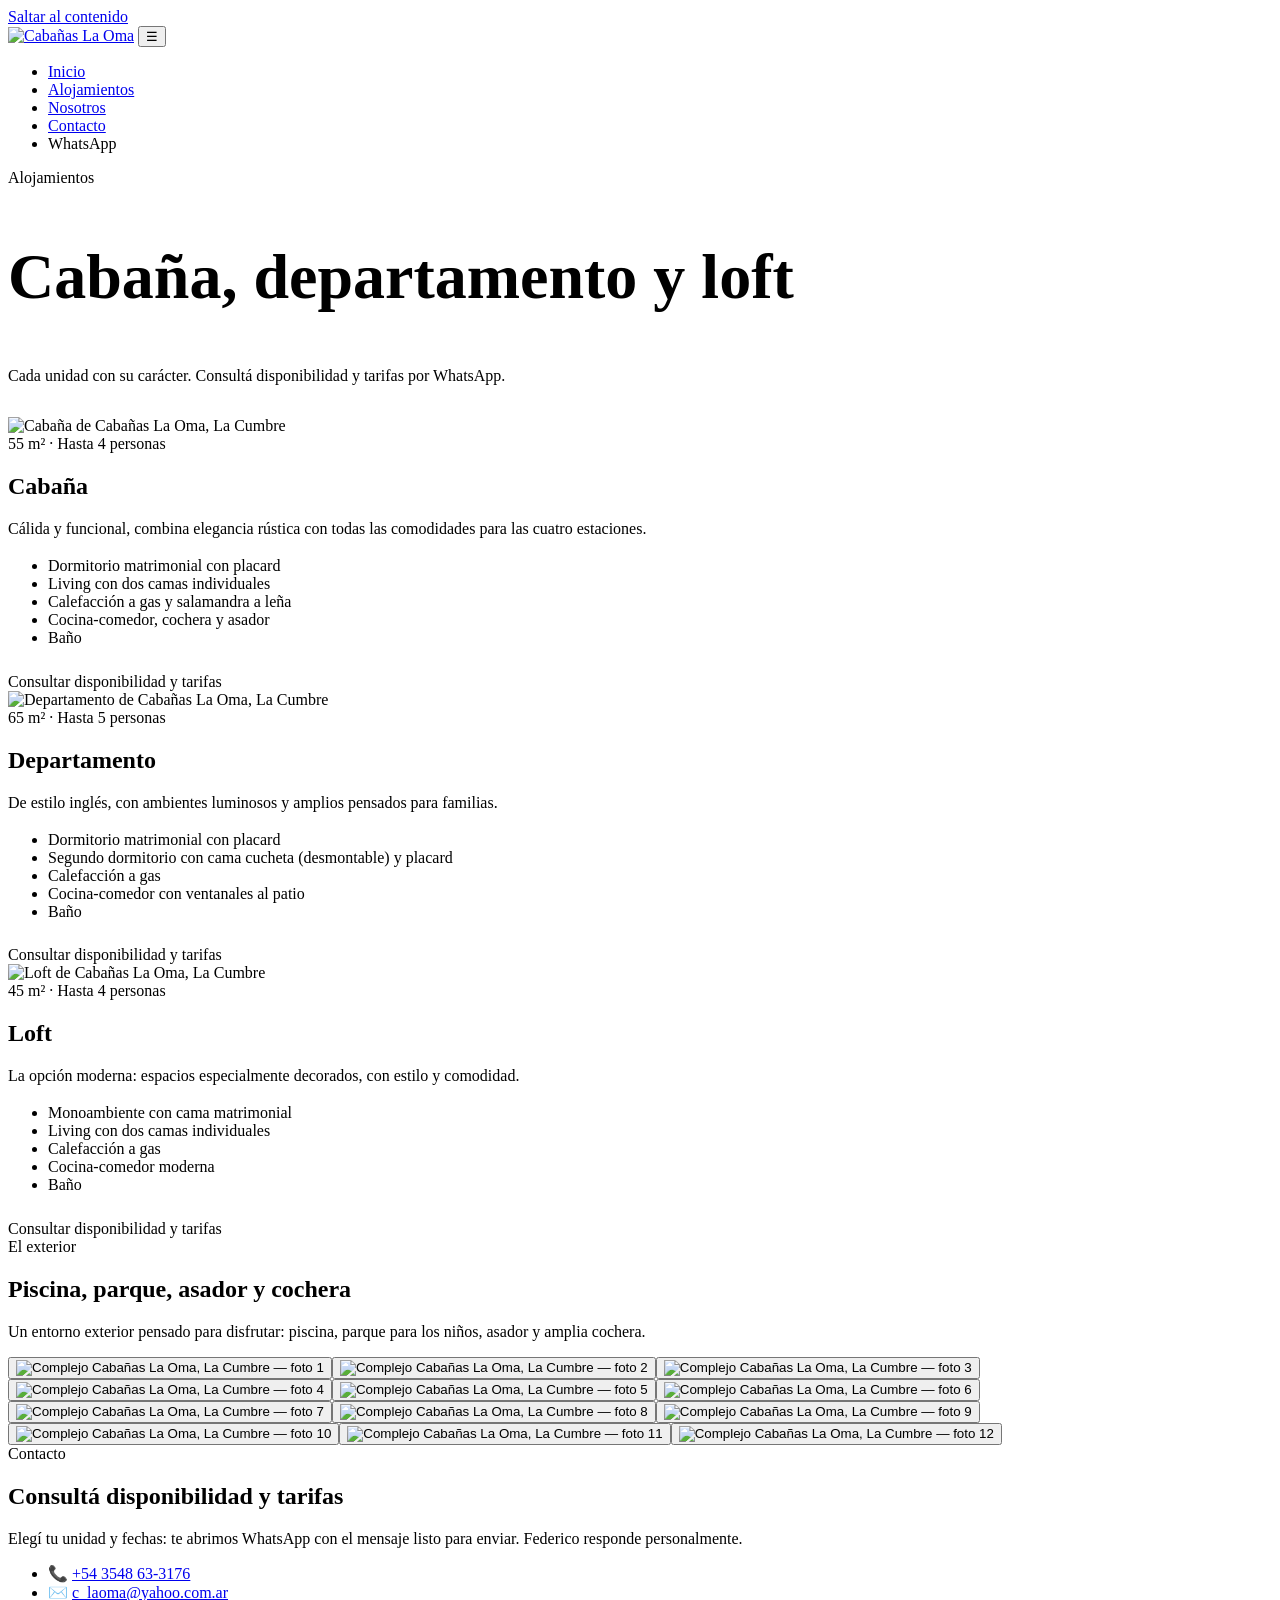
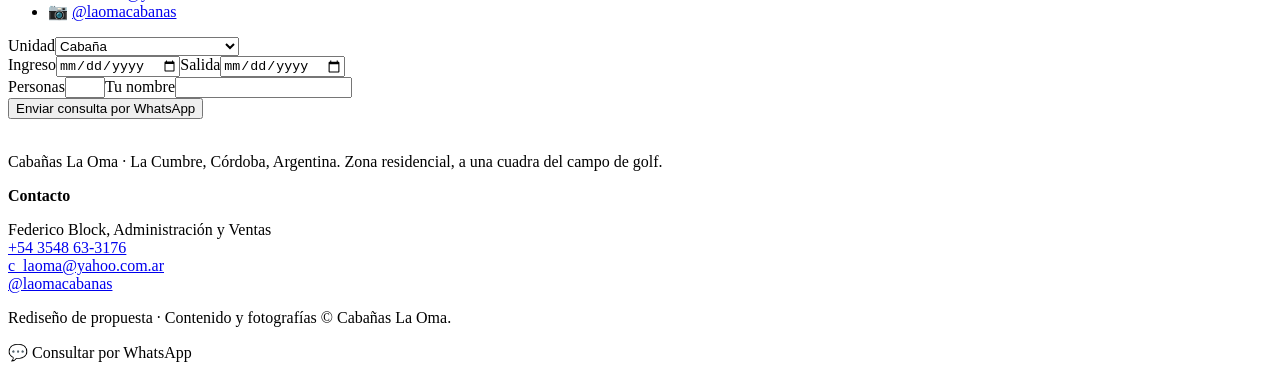
==== unidades.html @ 6ea824a0 "Add files via upload" ====
<!doctype html><html lang="es-AR"><head><meta charset="utf-8"><meta name="viewport" content="width=device-width,initial-scale=1">
<title>Alojamientos en La Cumbre: Cabaña, Departamento y Loft | La Oma</title><meta name="description" content="Conocé la cabaña (4 pers.), el departamento (5 pers.) y el loft (4 pers.) de Cabañas La Oma en La Cumbre, Córdoba."><link rel="canonical" href="https://www.xn--cabaaslaoma-4db.com/unidades.html">
<meta property="og:type" content="website"><meta property="og:title" content="Alojamientos en La Cumbre: Cabaña, Departamento y Loft | La Oma"><meta property="og:description" content="Conocé la cabaña (4 pers.), el departamento (5 pers.) y el loft (4 pers.) de Cabañas La Oma en La Cumbre, Córdoba."><meta property="og:image" content="https://www.xn--cabaaslaoma-4db.com/images/img_4.jpg"><meta property="og:locale" content="es_AR">
<meta name="theme-color" content="#2f4a3a"><link rel="preconnect" href="https://fonts.googleapis.com"><link rel="preconnect" href="https://fonts.gstatic.com" crossorigin>
<link href="https://fonts.googleapis.com/css2?family=Cormorant+Garamond:wght@500;600&family=Jost:wght@400;500&display=swap" rel="stylesheet">
<link rel="stylesheet" href="css/style.css"><script type="application/ld+json">{"@context":"https://schema.org","@type":"LodgingBusiness","name":"Cabañas La Oma","description":"Cabaña, departamento y loft con piscina, parque y desayuno en La Cumbre, Sierras de Córdoba.","url":"https://www.xn--cabaaslaoma-4db.com/","image":"https://www.xn--cabaaslaoma-4db.com/images/img_4.jpg","telephone":"+543548633176","email":"c_laoma@yahoo.com.ar","address":{"@type":"PostalAddress","addressLocality":"La Cumbre","addressRegion":"Córdoba","addressCountry":"AR"},"geo":{"@type":"GeoCoordinates","latitude":-30.986191,"longitude":-64.487271},"sameAs":["https://www.instagram.com/laomacabanas/"],"amenityFeature":[{"@type":"LocationFeatureSpecification","name":"Piscina","value":true},{"@type":"LocationFeatureSpecification","name":"Desayuno","value":true},{"@type":"LocationFeatureSpecification","name":"Cochera","value":true}]}</script></head><body>
<a class="skip" href="#main">Saltar al contenido</a>
<header><div class="wrap nav"><a class="logo" href="index.html" aria-label="Cabañas La Oma, inicio"><img src="https://www.xn--cabaaslaoma-4db.com/images/img_15.png" alt="Cabañas La Oma" width="120" height="46"></a>
<button class="burger" aria-label="Abrir menú" aria-expanded="false">☰</button>
<ul class="menu"><li><a href="index.html">Inicio</a></li><li><a href="unidades.html" aria-current=page>Alojamientos</a></li><li><a href="nosotros.html">Nosotros</a></li><li><a href="index.html#contacto">Contacto</a></li><li><a class="btn wa" data-unit="general">WhatsApp</a></li></ul></div></header>
<main id="main"><section class="sec" style="padding-bottom:1rem"><div class="wrap center"><span class="eyebrow">Alojamientos</span><h1 style="font-size:clamp(2.4rem,7vw,4rem)">Cabaña, departamento y loft</h1><p class="lead">Cada unidad con su carácter. Consultá disponibilidad y tarifas por WhatsApp.</p></div></section>
<div class="wrap"><section class="unit" id="cabaña"><div class="grid2"><div class="photo rv"><img src="https://www.xn--cabaaslaoma-4db.com/images/img_26.png" alt="Cabaña de Cabañas La Oma, La Cumbre" loading="lazy"></div><div class="rv"><span class="eyebrow">55 m² · Hasta 4 personas</span><h2>Cabaña</h2><p class="lead">Cálida y funcional, combina elegancia rústica con todas las comodidades para las cuatro estaciones.</p><ul class="feat" style="margin:1.2rem 0 1.6rem"><li>Dormitorio matrimonial con placard</li><li>Living con dos camas individuales</li><li>Calefacción a gas y salamandra a leña</li><li>Cocina-comedor, cochera y asador</li><li>Baño</li></ul><a class="btn wa" data-unit="la Cabaña">Consultar disponibilidad y tarifas</a></div></div></section><section class="unit" id="departamento"><div class="grid2"><div class="photo rv"><img src="https://www.xn--cabaaslaoma-4db.com/images/img_30.png" alt="Departamento de Cabañas La Oma, La Cumbre" loading="lazy"></div><div class="rv"><span class="eyebrow">65 m² · Hasta 5 personas</span><h2>Departamento</h2><p class="lead">De estilo inglés, con ambientes luminosos y amplios pensados para familias.</p><ul class="feat" style="margin:1.2rem 0 1.6rem"><li>Dormitorio matrimonial con placard</li><li>Segundo dormitorio con cama cucheta (desmontable) y placard</li><li>Calefacción a gas</li><li>Cocina-comedor con ventanales al patio</li><li>Baño</li></ul><a class="btn wa" data-unit="el Departamento">Consultar disponibilidad y tarifas</a></div></div></section><section class="unit" id="loft"><div class="grid2"><div class="photo rv"><img src="https://www.xn--cabaaslaoma-4db.com/images/img_34.png" alt="Loft de Cabañas La Oma, La Cumbre" loading="lazy"></div><div class="rv"><span class="eyebrow">45 m² · Hasta 4 personas</span><h2>Loft</h2><p class="lead">La opción moderna: espacios especialmente decorados, con estilo y comodidad.</p><ul class="feat" style="margin:1.2rem 0 1.6rem"><li>Monoambiente con cama matrimonial</li><li>Living con dos camas individuales</li><li>Calefacción a gas</li><li>Cocina-comedor moderna</li><li>Baño</li></ul><a class="btn wa" data-unit="el Loft">Consultar disponibilidad y tarifas</a></div></div></section></div>
<section class="sec alt"><div class="wrap"><div class="center rv"><span class="eyebrow">El exterior</span><h2>Piscina, parque, asador y cochera</h2><p class="lead">Un entorno exterior pensado para disfrutar: piscina, parque para los niños, asador y amplia cochera.</p></div><div class="gal"><button aria-label="Ampliar foto 1"><img src="https://www.xn--cabaaslaoma-4db.com/images/img_4.jpg" alt="Complejo Cabañas La Oma, La Cumbre — foto 1" loading="lazy" decoding="async"></button><button aria-label="Ampliar foto 2"><img src="https://www.xn--cabaaslaoma-4db.com/images/img_5.jpg" alt="Complejo Cabañas La Oma, La Cumbre — foto 2" loading="lazy" decoding="async"></button><button aria-label="Ampliar foto 3"><img src="https://www.xn--cabaaslaoma-4db.com/images/img_6.jpg" alt="Complejo Cabañas La Oma, La Cumbre — foto 3" loading="lazy" decoding="async"></button><button aria-label="Ampliar foto 4"><img src="https://www.xn--cabaaslaoma-4db.com/images/img_7.png" alt="Complejo Cabañas La Oma, La Cumbre — foto 4" loading="lazy" decoding="async"></button><button aria-label="Ampliar foto 5"><img src="https://www.xn--cabaaslaoma-4db.com/images/img_8.jpg" alt="Complejo Cabañas La Oma, La Cumbre — foto 5" loading="lazy" decoding="async"></button><button aria-label="Ampliar foto 6"><img src="https://www.xn--cabaaslaoma-4db.com/images/img_27.png" alt="Complejo Cabañas La Oma, La Cumbre — foto 6" loading="lazy" decoding="async"></button><button aria-label="Ampliar foto 7"><img src="https://www.xn--cabaaslaoma-4db.com/images/img_29.png" alt="Complejo Cabañas La Oma, La Cumbre — foto 7" loading="lazy" decoding="async"></button><button aria-label="Ampliar foto 8"><img src="https://www.xn--cabaaslaoma-4db.com/images/img_41.png" alt="Complejo Cabañas La Oma, La Cumbre — foto 8" loading="lazy" decoding="async"></button><button aria-label="Ampliar foto 9"><img src="https://www.xn--cabaaslaoma-4db.com/images/img_42.png" alt="Complejo Cabañas La Oma, La Cumbre — foto 9" loading="lazy" decoding="async"></button><button aria-label="Ampliar foto 10"><img src="https://www.xn--cabaaslaoma-4db.com/images/img_43.png" alt="Complejo Cabañas La Oma, La Cumbre — foto 10" loading="lazy" decoding="async"></button><button aria-label="Ampliar foto 11"><img src="https://www.xn--cabaaslaoma-4db.com/images/img_44.png" alt="Complejo Cabañas La Oma, La Cumbre — foto 11" loading="lazy" decoding="async"></button><button aria-label="Ampliar foto 12"><img src="https://www.xn--cabaaslaoma-4db.com/images/img_45.png" alt="Complejo Cabañas La Oma, La Cumbre — foto 12" loading="lazy" decoding="async"></button></div></div></section><section class="sec alt" id="contacto"><div class="wrap grid2"><div class="rv"><span class="eyebrow">Contacto</span><h2>Consultá disponibilidad y tarifas</h2><p class="lead">Elegí tu unidad y fechas: te abrimos WhatsApp con el mensaje listo para enviar. Federico responde personalmente.</p>
<ul class="info"><li>📞 <a href="tel:+543548633176">+54 3548 63-3176</a></li><li>✉️ <a href="mailto:c_laoma@yahoo.com.ar">c_laoma@yahoo.com.ar</a></li><li>📷 <a href="https://www.instagram.com/laomacabanas/" rel="noopener">@laomacabanas</a></li></ul></div>
<form id="consulta" class="rv"><label>Unidad<select name="unidad"><option>Cabaña</option><option>Departamento</option><option>Loft</option><option>cualquier unidad disponible</option></select></label>
<div class="two"><label>Ingreso<input type="date" name="desde"></label><label>Salida<input type="date" name="hasta"></label></div>
<div class="two"><label>Personas<input type="number" name="personas" min="1" max="5" inputmode="numeric"></label><label>Tu nombre<input name="nombre" autocomplete="name"></label></div>
<button class="btn wa" type="submit" style="justify-content:center">Enviar consulta por WhatsApp</button></form></div></section></main>
<footer><div class="wrap"><div><img src="https://www.xn--cabaaslaoma-4db.com/images/img_15.png" alt="Cabañas La Oma" width="110" height="42" style="filter:brightness(0) invert(1);opacity:.9"><p style="margin-top:1rem">Cabañas La Oma · La Cumbre, Córdoba, Argentina. Zona residencial, a una cuadra del campo de golf.</p></div>
<div><b>Contacto</b><p>Federico Block, Administración y Ventas<br><a href="tel:+543548633176">+54 3548 63-3176</a><br><a href="mailto:c_laoma@yahoo.com.ar">c_laoma@yahoo.com.ar</a><br><a href="https://www.instagram.com/laomacabanas/" rel="noopener">@laomacabanas</a></p></div>
<div><p>Rediseño de propuesta · Contenido y fotografías © Cabañas La Oma.</p></div></div></footer>
<a class="fab" data-unit="general" aria-label="Consultar por WhatsApp">💬 Consultar por WhatsApp</a>
<script src="js/main.js" defer></script></body></html>
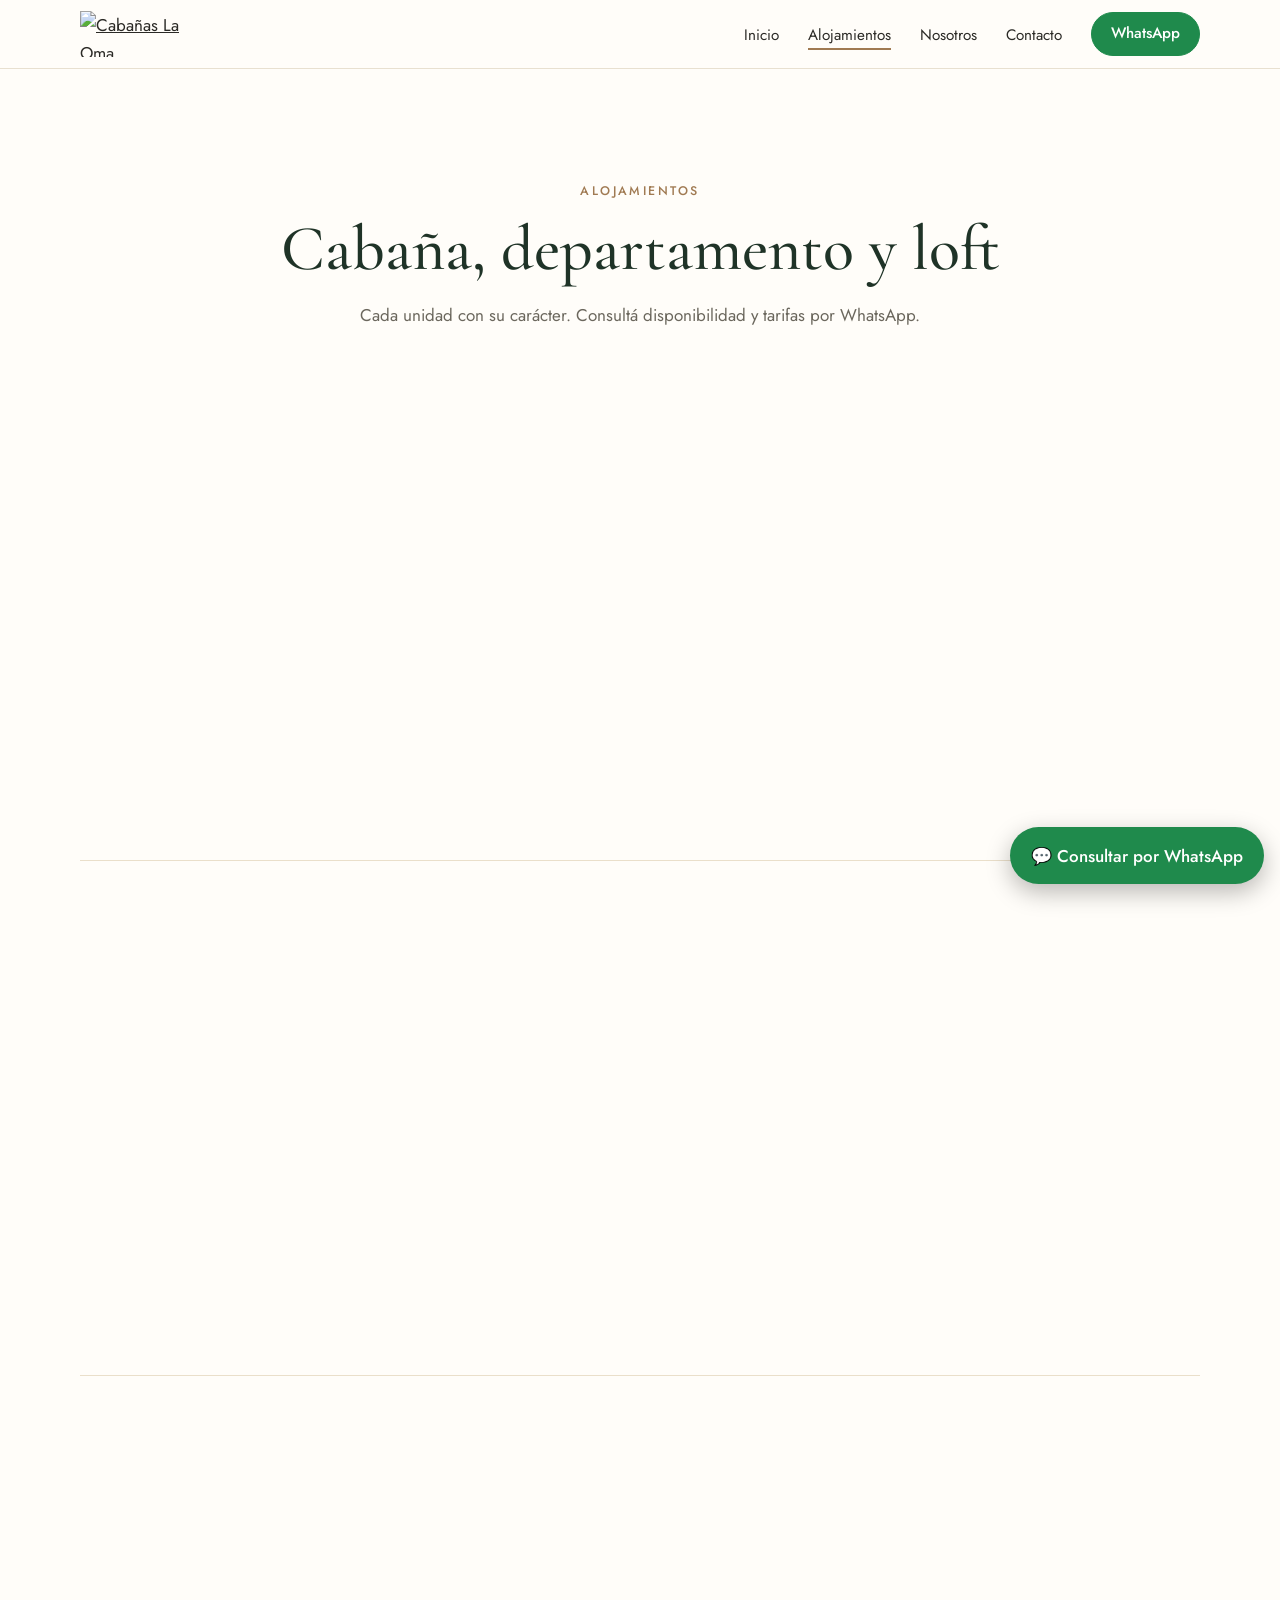
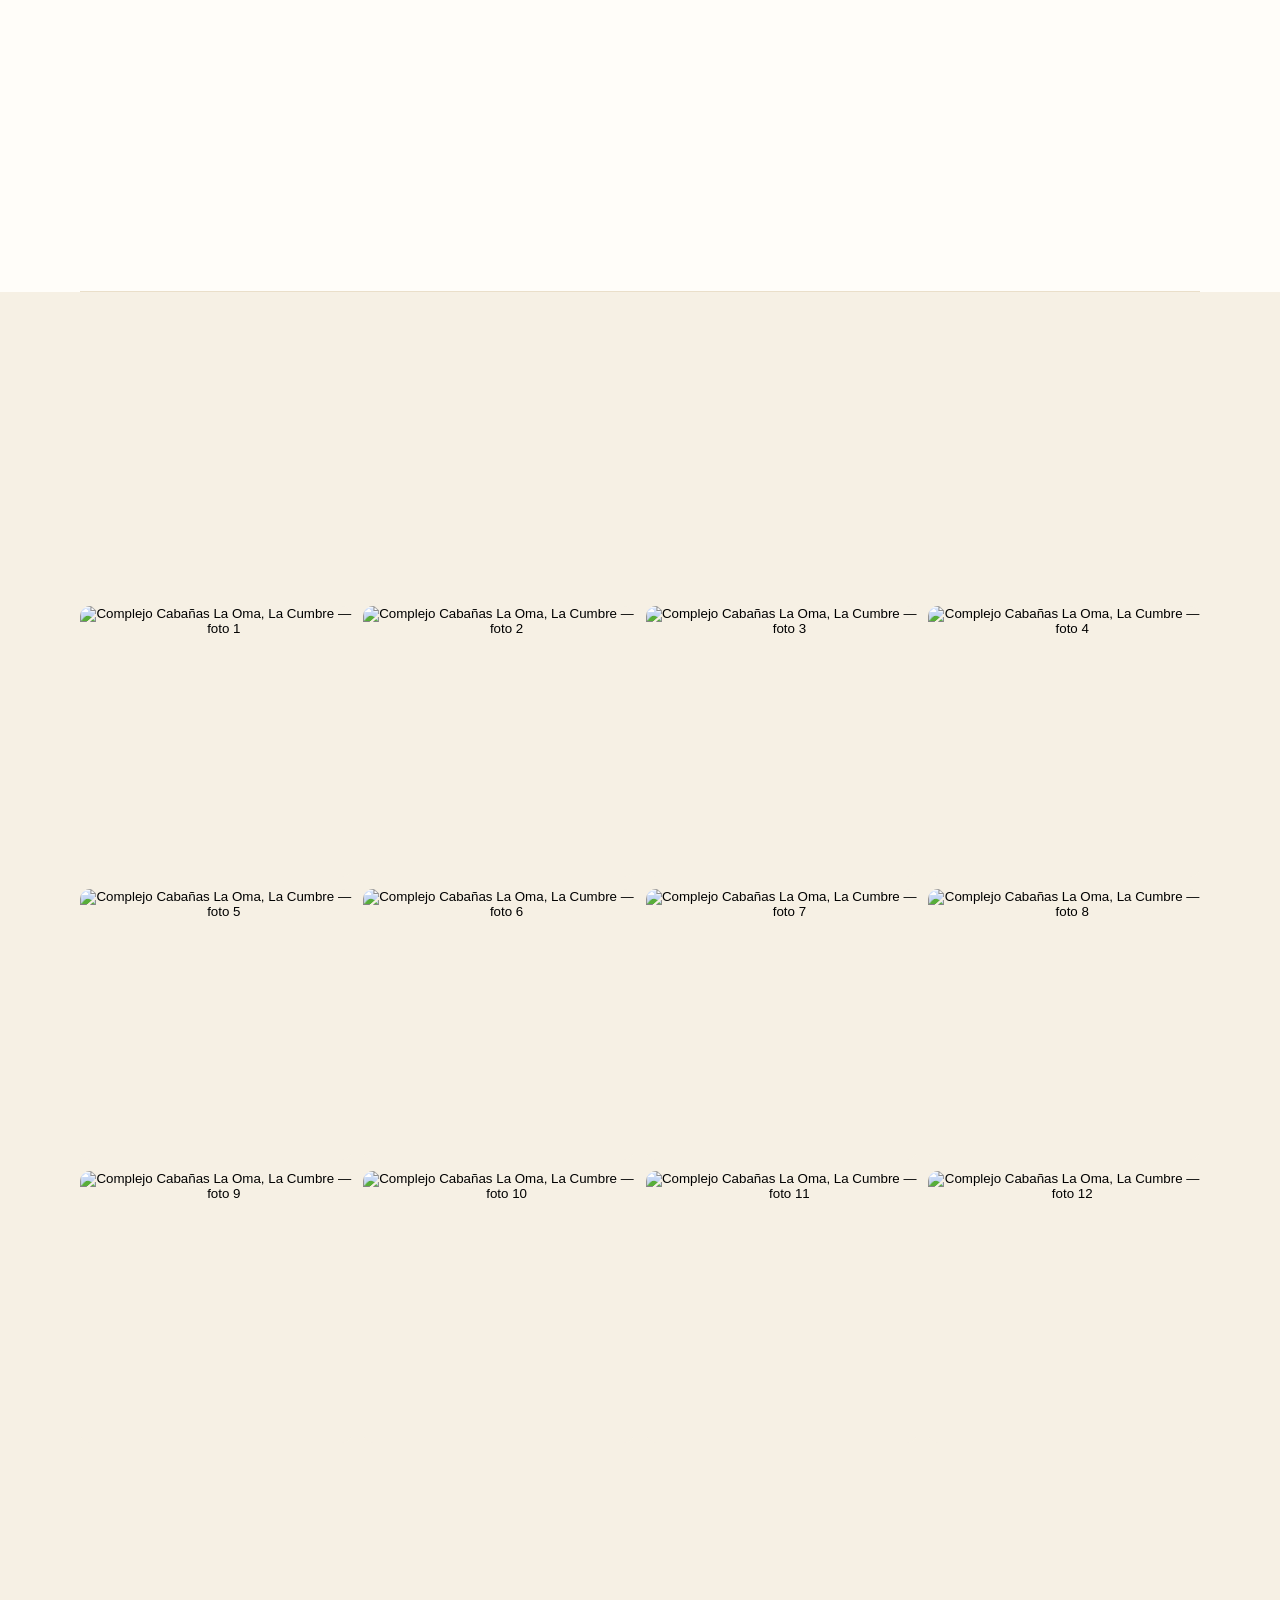
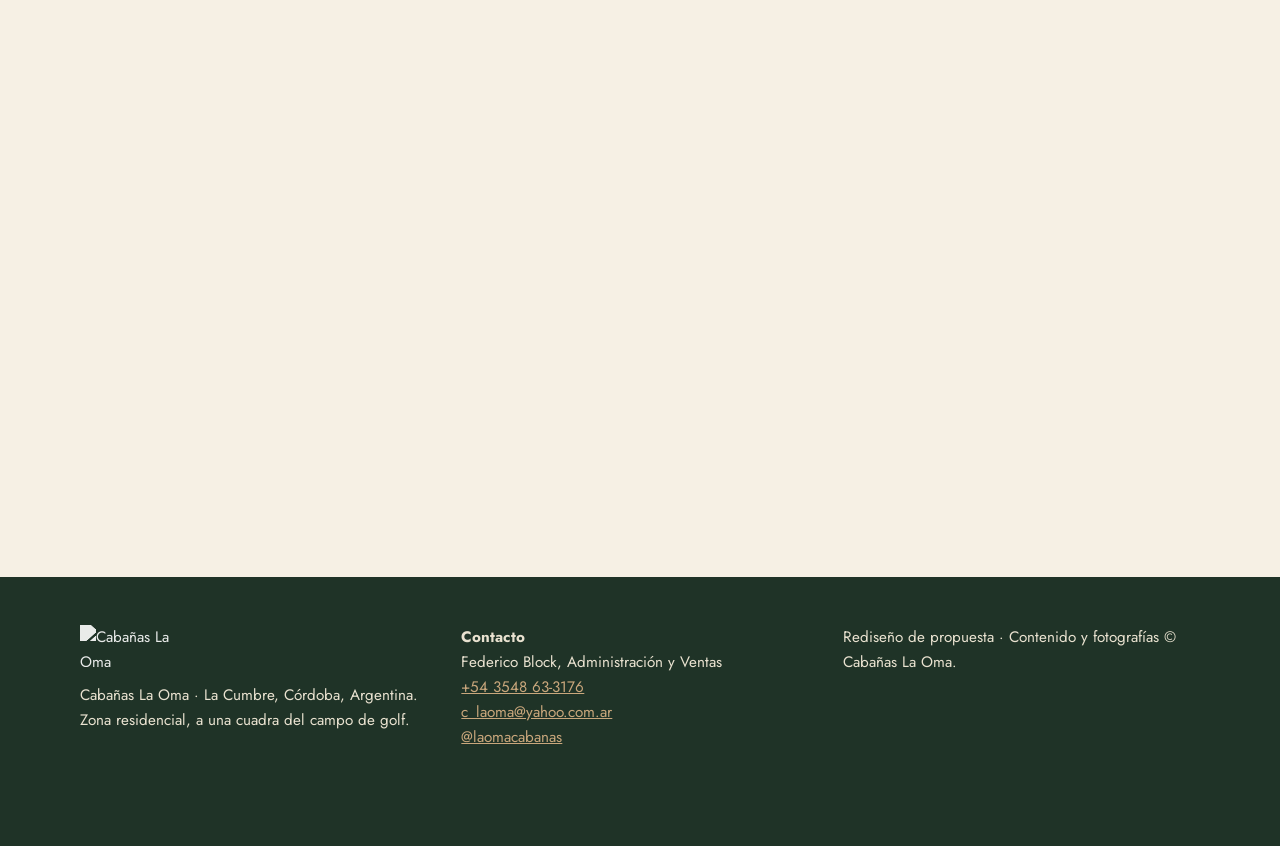
==== commit d56cd535: "todo da error" ====
--- a/unidades.html
+++ b/unidades.html
@@ -3,7 +3,7 @@
 <meta property="og:type" content="website"><meta property="og:title" content="Alojamientos en La Cumbre: Cabaña, Departamento y Loft | La Oma"><meta property="og:description" content="Conocé la cabaña (4 pers.), el departamento (5 pers.) y el loft (4 pers.) de Cabañas La Oma en La Cumbre, Córdoba."><meta property="og:image" content="https://www.xn--cabaaslaoma-4db.com/images/img_4.jpg"><meta property="og:locale" content="es_AR">
 <meta name="theme-color" content="#2f4a3a"><link rel="preconnect" href="https://fonts.googleapis.com"><link rel="preconnect" href="https://fonts.gstatic.com" crossorigin>
 <link href="https://fonts.googleapis.com/css2?family=Cormorant+Garamond:wght@500;600&family=Jost:wght@400;500&display=swap" rel="stylesheet">
-<link rel="stylesheet" href="css/style.css"><script type="application/ld+json">{"@context":"https://schema.org","@type":"LodgingBusiness","name":"Cabañas La Oma","description":"Cabaña, departamento y loft con piscina, parque y desayuno en La Cumbre, Sierras de Córdoba.","url":"https://www.xn--cabaaslaoma-4db.com/","image":"https://www.xn--cabaaslaoma-4db.com/images/img_4.jpg","telephone":"+543548633176","email":"c_laoma@yahoo.com.ar","address":{"@type":"PostalAddress","addressLocality":"La Cumbre","addressRegion":"Córdoba","addressCountry":"AR"},"geo":{"@type":"GeoCoordinates","latitude":-30.986191,"longitude":-64.487271},"sameAs":["https://www.instagram.com/laomacabanas/"],"amenityFeature":[{"@type":"LocationFeatureSpecification","name":"Piscina","value":true},{"@type":"LocationFeatureSpecification","name":"Desayuno","value":true},{"@type":"LocationFeatureSpecification","name":"Cochera","value":true}]}</script></head><body>
+<link rel="stylesheet" href="style.css"><script type="application/ld+json">{"@context":"https://schema.org","@type":"LodgingBusiness","name":"Cabañas La Oma","description":"Cabaña, departamento y loft con piscina, parque y desayuno en La Cumbre, Sierras de Córdoba.","url":"https://www.xn--cabaaslaoma-4db.com/","image":"https://www.xn--cabaaslaoma-4db.com/images/img_4.jpg","telephone":"+543548633176","email":"c_laoma@yahoo.com.ar","address":{"@type":"PostalAddress","addressLocality":"La Cumbre","addressRegion":"Córdoba","addressCountry":"AR"},"geo":{"@type":"GeoCoordinates","latitude":-30.986191,"longitude":-64.487271},"sameAs":["https://www.instagram.com/laomacabanas/"],"amenityFeature":[{"@type":"LocationFeatureSpecification","name":"Piscina","value":true},{"@type":"LocationFeatureSpecification","name":"Desayuno","value":true},{"@type":"LocationFeatureSpecification","name":"Cochera","value":true}]}</script></head><body>
 <a class="skip" href="#main">Saltar al contenido</a>
 <header><div class="wrap nav"><a class="logo" href="index.html" aria-label="Cabañas La Oma, inicio"><img src="https://www.xn--cabaaslaoma-4db.com/images/img_15.png" alt="Cabañas La Oma" width="120" height="46"></a>
 <button class="burger" aria-label="Abrir menú" aria-expanded="false">☰</button>
--- a/style.css
+++ b/style.css
@@ -0,0 +1,48 @@
+:root{--bosque:#2f4a3a;--bosque2:#1f3327;--crema:#f6f0e4;--blanco:#fffdf9;--tierra:#a07a52;--arcilla:#c9a77c;--texto:#2b2a26;--suave:#6b675d;--wa:#1f8a4c;--r:14px;--serif:"Cormorant Garamond",Georgia,serif;--sans:"Jost",system-ui,-apple-system,"Segoe UI",sans-serif}
+*{box-sizing:border-box;margin:0}html{scroll-behavior:smooth;scroll-padding-top:76px}
+body{font:400 1.0625rem/1.65 var(--sans);color:var(--texto);background:var(--blanco);-webkit-font-smoothing:antialiased}
+img{display:block;max-width:100%;height:auto}a{color:inherit}
+h1,h2,h3{font-family:var(--serif);font-weight:500;line-height:1.1;color:var(--bosque2)}
+h1{font-size:clamp(2.6rem,8vw,5rem)}h2{font-size:clamp(2rem,5vw,3.2rem)}h3{font-size:1.7rem}
+.wrap{width:min(1120px,100% - 2.5rem);margin-inline:auto}.sec{padding:clamp(3.5rem,9vw,7rem) 0}.alt{background:var(--crema)}
+.eyebrow{text-transform:uppercase;letter-spacing:.2em;font-size:.78rem;color:var(--tierra);font-weight:500;margin-bottom:.8rem;display:block}
+.lead{color:var(--suave);max-width:60ch;margin-top:1rem}.center{text-align:center}.center .lead{margin-inline:auto}
+:focus-visible{outline:3px solid var(--tierra);outline-offset:3px}
+.skip{position:absolute;left:-999px}.skip:focus{left:1rem;top:1rem;background:#fff;padding:.5rem 1rem;z-index:99}
+.btn{display:inline-flex;align-items:center;gap:.5rem;padding:.85rem 1.6rem;border-radius:99px;border:1.5px solid var(--bosque);background:var(--bosque);color:#fff;text-decoration:none;font-weight:500;cursor:pointer;font:inherit;font-weight:500;transition:.25s}
+.btn:hover{background:var(--bosque2);transform:translateY(-2px)}.btn.wa{background:var(--wa);border-color:var(--wa)}
+.btn.ghost{background:transparent;color:var(--bosque)}.btn.ghost:hover{background:var(--bosque);color:#fff}.btn.light{background:transparent;color:#fff;border-color:#fff}.btn.light:hover{background:#fff;color:var(--bosque)}
+header{position:sticky;top:0;z-index:50;background:rgba(255,253,249,.94);backdrop-filter:blur(10px);border-bottom:1px solid #e8e0d0}
+.nav{display:flex;align-items:center;justify-content:space-between;height:68px}.logo img{height:46px;width:auto}
+.menu{display:flex;gap:1.8rem;list-style:none;padding:0;align-items:center}.menu a{text-decoration:none;font-size:.95rem;position:relative}
+.menu a:not(.btn)::after{content:"";position:absolute;left:0;bottom:-4px;height:1.5px;width:0;background:var(--tierra);transition:.3s}.menu a:hover::after,.menu a[aria-current]::after{width:100%}
+.menu .btn{padding:.5rem 1.2rem;color:#fff}.burger{display:none;background:none;border:0;width:44px;height:44px;cursor:pointer;font-size:1.6rem;color:var(--bosque)}
+@media(max-width:820px){.burger{display:block}.menu{position:absolute;top:68px;left:0;right:0;background:var(--blanco);flex-direction:column;padding:1.5rem;gap:1.2rem;border-bottom:1px solid #e8e0d0;display:none}.menu.open{display:flex}}
+.hero{position:relative;min-height:88svh;display:grid;align-items:end;color:#fff;background:var(--bosque2)}
+.hero>img{position:absolute;inset:0;width:100%;height:100%;object-fit:cover}.hero::after{content:"";position:absolute;inset:0;background:linear-gradient(180deg,rgba(20,35,26,.25),rgba(20,35,26,.78))}
+.hero .wrap{position:relative;z-index:2;padding:6rem 0 4rem}.hero h1{color:#fff;max-width:14ch}.hero p{max-width:46ch;margin:1.2rem 0 2rem;font-size:1.2rem;opacity:.95}.hero .eyebrow{color:var(--arcilla)}
+.cta-row{display:flex;gap:.9rem;flex-wrap:wrap}
+.grid2{display:grid;gap:2.5rem;grid-template-columns:1fr 1fr;align-items:center}@media(max-width:820px){.grid2{grid-template-columns:1fr}}
+.photo{border-radius:var(--r);overflow:hidden;box-shadow:0 20px 40px -20px rgba(31,51,39,.4)}.photo img{width:100%;aspect-ratio:4/3;object-fit:cover;transition:transform .8s}.photo:hover img{transform:scale(1.04)}
+.cards{display:grid;gap:1.6rem;grid-template-columns:repeat(auto-fit,minmax(280px,1fr));margin-top:3rem}
+.card{background:#fff;border-radius:var(--r);overflow:hidden;box-shadow:0 10px 30px -15px rgba(31,51,39,.3);display:flex;flex-direction:column}
+.card img{aspect-ratio:4/3;object-fit:cover;width:100%}.card .b{padding:1.5rem;display:flex;flex-direction:column;gap:.7rem;flex:1}.card .b .btn{margin-top:auto;justify-content:center}
+.meta{display:flex;gap:.6rem;flex-wrap:wrap}.chip{background:var(--crema);color:var(--bosque);font-size:.85rem;padding:.25rem .8rem;border-radius:99px}
+.feat{list-style:none;padding:0;display:grid;gap:.4rem;color:var(--suave);font-size:.98rem}.feat li::before{content:"✦ ";color:var(--tierra)}
+.svc{display:grid;grid-template-columns:repeat(auto-fit,minmax(200px,1fr));gap:1.2rem;margin-top:2.5rem}.svc div{background:var(--blanco);padding:1.6rem;border-radius:var(--r);border:1px solid #eadfca}.svc b{display:block;font-family:var(--serif);font-size:1.4rem;color:var(--bosque);font-weight:500}.svc span{color:var(--suave);font-size:.95rem}
+.gal{display:grid;gap:.7rem;grid-template-columns:repeat(2,1fr);margin-top:2.5rem}@media(min-width:760px){.gal{grid-template-columns:repeat(4,1fr)}}
+.gal button{border:0;padding:0;border-radius:10px;overflow:hidden;cursor:zoom-in;aspect-ratio:1;background:var(--crema)}.gal img{width:100%;height:100%;object-fit:cover;transition:transform .6s}.gal button:hover img{transform:scale(1.07)}
+.lb{position:fixed;inset:0;background:rgba(15,25,19,.94);z-index:100;display:none;align-items:center;justify-content:center;padding:1rem}.lb.on{display:flex}.lb img{max-height:86vh;max-width:94vw;border-radius:8px}
+.lb button{position:absolute;background:rgba(255,255,255,.15);color:#fff;border:0;width:48px;height:48px;border-radius:50%;font-size:1.5rem;cursor:pointer}.lb .x{top:1rem;right:1rem}.lb .p{left:.8rem}.lb .n{right:.8rem}
+.quote{background:#fff;padding:1.8rem;border-radius:var(--r);border-left:3px solid var(--tierra)}.quote p{font-family:var(--serif);font-size:1.3rem;line-height:1.4}.quote cite{display:block;margin-top:1rem;font-style:normal;font-size:.9rem;color:var(--suave)}
+.rate{font-family:var(--serif);font-size:3.2rem;color:var(--bosque);line-height:1}
+.map iframe{width:100%;height:380px;border:0;border-radius:var(--r)}
+.info{list-style:none;padding:0;display:grid;gap:.7rem;margin-top:1.5rem}
+form{display:grid;gap:1rem;background:#fff;padding:1.8rem;border-radius:var(--r);box-shadow:0 10px 30px -15px rgba(31,51,39,.3)}
+label{font-size:.9rem;color:var(--suave);display:grid;gap:.3rem}input,select{font:inherit;padding:.75rem;border:1px solid #d8ceb9;border-radius:10px;background:var(--blanco);width:100%}
+.two{display:grid;grid-template-columns:1fr 1fr;gap:1rem}
+footer{background:var(--bosque2);color:#e9e2d0;padding:3rem 0 6rem;font-size:.95rem}footer a{color:var(--arcilla)}footer .wrap{display:grid;gap:1.5rem;grid-template-columns:repeat(auto-fit,minmax(240px,1fr))}
+.fab{position:fixed;right:1rem;bottom:1rem;z-index:60;background:var(--wa);color:#fff;text-decoration:none;padding:.9rem 1.3rem;border-radius:99px;font-weight:500;box-shadow:0 8px 24px rgba(0,0,0,.28);display:flex;gap:.5rem;align-items:center}
+.rv{opacity:0;transform:translateY(24px);transition:opacity .9s,transform .9s}.rv.in{opacity:1;transform:none}
+@media(prefers-reduced-motion:reduce){*{transition:none!important;scroll-behavior:auto!important}.rv{opacity:1;transform:none}}
+.unit{padding:3rem 0;border-bottom:1px solid #eadfca}.unit .grid2:nth-child(even) .photo{order:2}@media(max-width:820px){.unit .photo{order:0!important}}
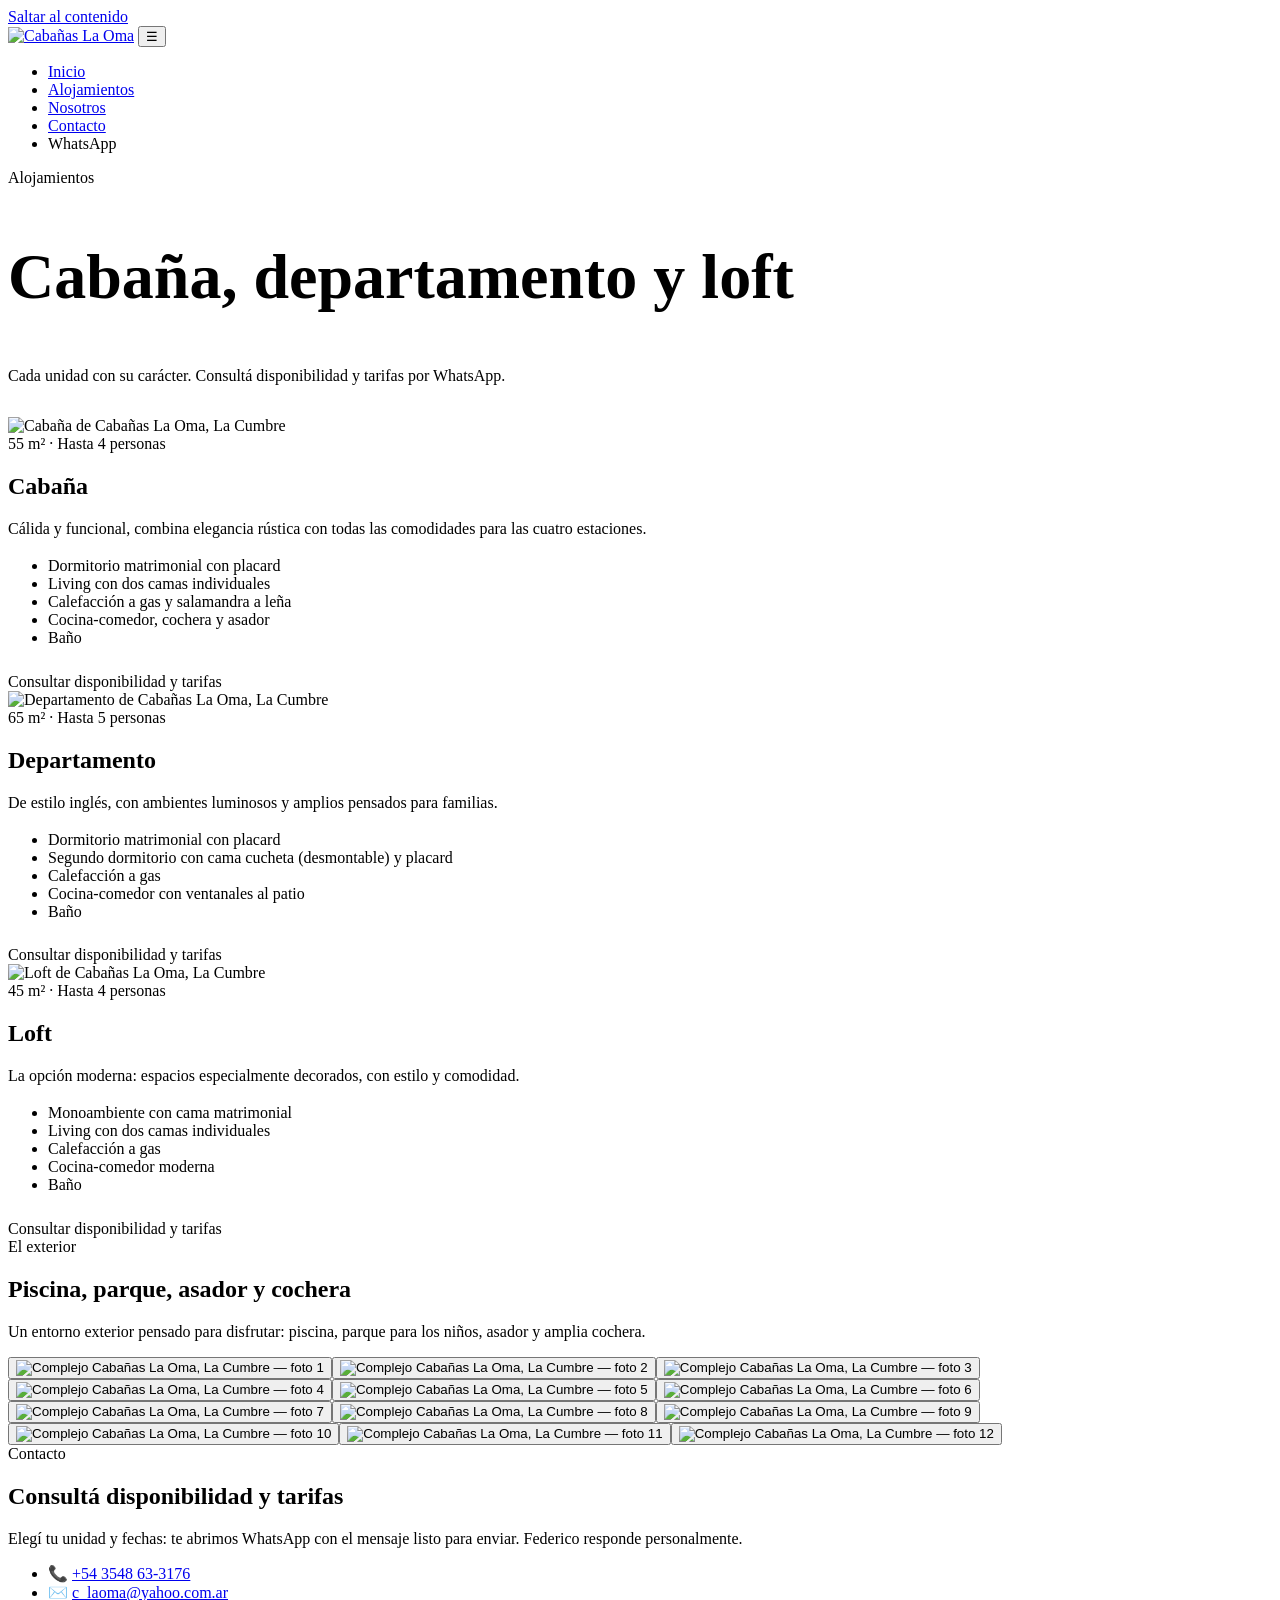
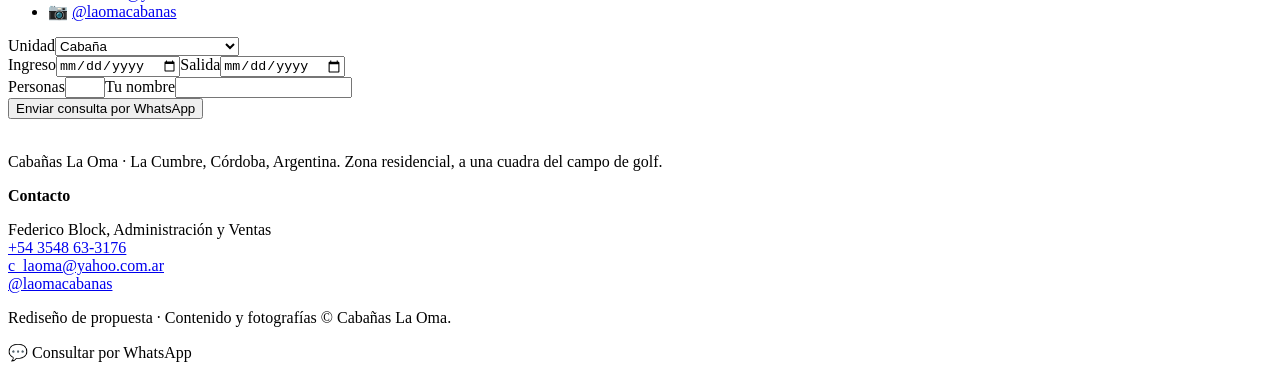
==== commit 67ad11f2: "Add files via upload" ====
--- a/unidades.html
+++ b/unidades.html
@@ -3,7 +3,7 @@
 <meta property="og:type" content="website"><meta property="og:title" content="Alojamientos en La Cumbre: Cabaña, Departamento y Loft | La Oma"><meta property="og:description" content="Conocé la cabaña (4 pers.), el departamento (5 pers.) y el loft (4 pers.) de Cabañas La Oma en La Cumbre, Córdoba."><meta property="og:image" content="https://www.xn--cabaaslaoma-4db.com/images/img_4.jpg"><meta property="og:locale" content="es_AR">
 <meta name="theme-color" content="#2f4a3a"><link rel="preconnect" href="https://fonts.googleapis.com"><link rel="preconnect" href="https://fonts.gstatic.com" crossorigin>
 <link href="https://fonts.googleapis.com/css2?family=Cormorant+Garamond:wght@500;600&family=Jost:wght@400;500&display=swap" rel="stylesheet">
-<link rel="stylesheet" href="style.css"><script type="application/ld+json">{"@context":"https://schema.org","@type":"LodgingBusiness","name":"Cabañas La Oma","description":"Cabaña, departamento y loft con piscina, parque y desayuno en La Cumbre, Sierras de Córdoba.","url":"https://www.xn--cabaaslaoma-4db.com/","image":"https://www.xn--cabaaslaoma-4db.com/images/img_4.jpg","telephone":"+543548633176","email":"c_laoma@yahoo.com.ar","address":{"@type":"PostalAddress","addressLocality":"La Cumbre","addressRegion":"Córdoba","addressCountry":"AR"},"geo":{"@type":"GeoCoordinates","latitude":-30.986191,"longitude":-64.487271},"sameAs":["https://www.instagram.com/laomacabanas/"],"amenityFeature":[{"@type":"LocationFeatureSpecification","name":"Piscina","value":true},{"@type":"LocationFeatureSpecification","name":"Desayuno","value":true},{"@type":"LocationFeatureSpecification","name":"Cochera","value":true}]}</script></head><body>
+<link rel="stylesheet" href="css/style.css"><script type="application/ld+json">{"@context":"https://schema.org","@type":"LodgingBusiness","name":"Cabañas La Oma","description":"Cabaña, departamento y loft con piscina, parque y desayuno en La Cumbre, Sierras de Córdoba.","url":"https://www.xn--cabaaslaoma-4db.com/","image":"https://www.xn--cabaaslaoma-4db.com/images/img_4.jpg","telephone":"+543548633176","email":"c_laoma@yahoo.com.ar","address":{"@type":"PostalAddress","addressLocality":"La Cumbre","addressRegion":"Córdoba","addressCountry":"AR"},"geo":{"@type":"GeoCoordinates","latitude":-30.986191,"longitude":-64.487271},"sameAs":["https://www.instagram.com/laomacabanas/"],"amenityFeature":[{"@type":"LocationFeatureSpecification","name":"Piscina","value":true},{"@type":"LocationFeatureSpecification","name":"Desayuno","value":true},{"@type":"LocationFeatureSpecification","name":"Cochera","value":true}]}</script></head><body>
 <a class="skip" href="#main">Saltar al contenido</a>
 <header><div class="wrap nav"><a class="logo" href="index.html" aria-label="Cabañas La Oma, inicio"><img src="https://www.xn--cabaaslaoma-4db.com/images/img_15.png" alt="Cabañas La Oma" width="120" height="46"></a>
 <button class="burger" aria-label="Abrir menú" aria-expanded="false">☰</button>
